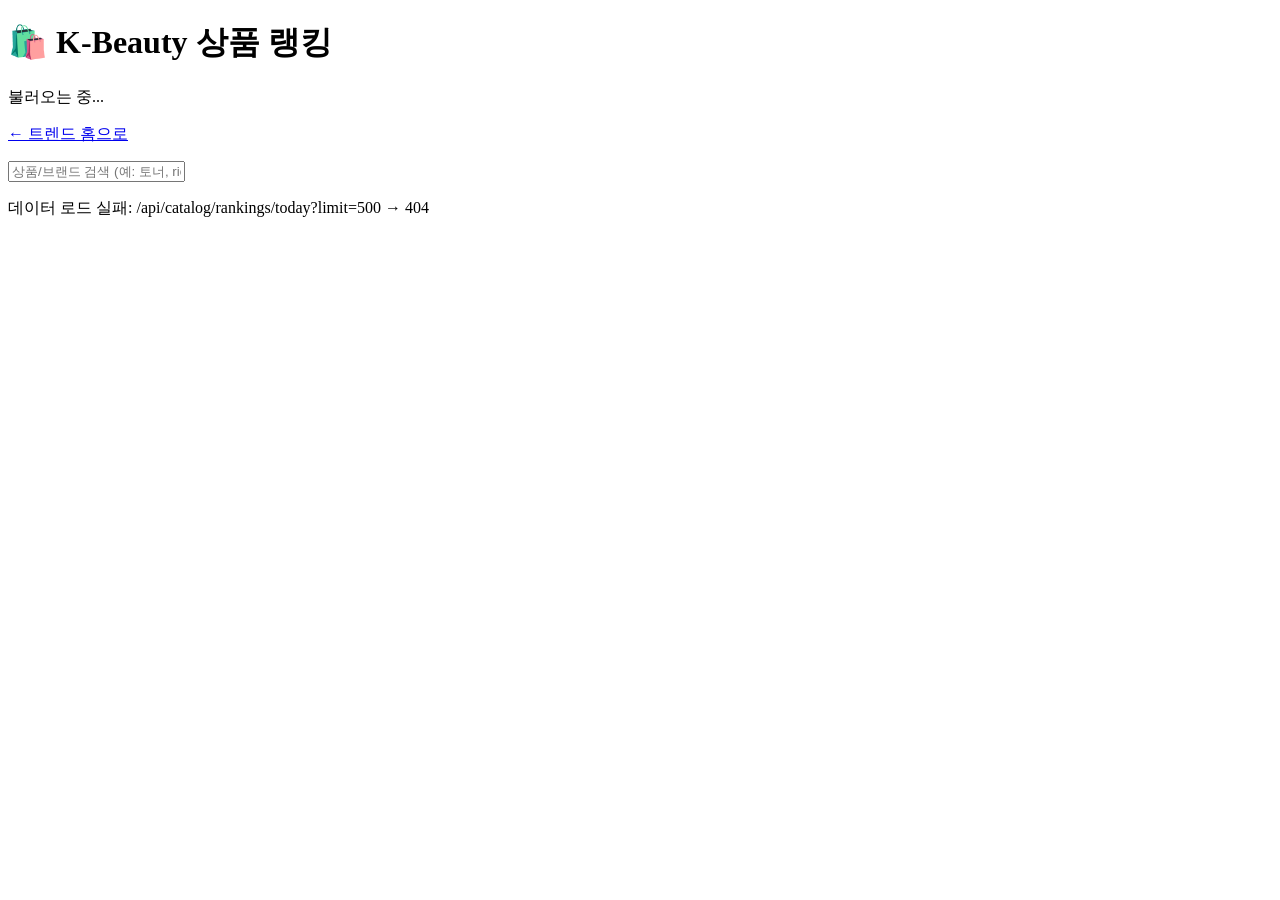
==== static/catalog.html @ 7633a239 "Create catalog.html" ====
<!DOCTYPE html>
<html lang="ko">
<head>
<meta charset="UTF-8">
<meta name="viewport" content="width=device-width, initial-scale=1.0">
<title>K-Beauty 상품 랭킹</title>
<style>
:root{--bg:#0b1020;--card:#161d36;--card2:#1e2749;--text:#eef1ff;--muted:#93a" color-scheme:dark}
:root{--bg:#0b1020;--card:#161d36;--text:#eef1ff;--muted:#8f97bd;--accent:#7c5cff;--blue:#4da3ff;--green:#3ddc97;--red:#ff6b6b}
*{box-sizing:border-box;margin:0;padding:0}
body{background:var(--bg);color:var(--text);font-family:system-ui,-apple-system,sans-serif;padding:20px;max-width:860px;margin:0 auto}
header{display:flex;justify-content:space-between;align-items:center;margin-bottom:20px}
h1{font-size:22px}
h3{margin-bottom:12px;font-size:16px}
h4{margin:14px 0 8px;font-size:13px;color:var(--muted)}
a{color:var(--blue);text-decoration:none}
.muted{color:var(--muted);font-size:12px}
.badge-date{background:var(--card);padding:6px 12px;border-radius:999px;font-size:12px;color:var(--muted)}
.card{background:var(--card);border-radius:16px;padding:18px;margin-bottom:16px}
.row{display:flex;align-items:center;gap:12px;background:var(--card2);border-radius:12px;padding:10px 12px;margin-bottom:8px;cursor:pointer}
.row:hover{outline:1px solid var(--accent)}
.rank{min-width:30px;height:30px;border-radius:8px;background:var(--accent);display:flex;align-items:center;justify-content:center;font-weight:bold;font-size:13px}
.info{flex:1;min-width:0}
.info b{display:block;font-size:13px;white-space:nowrap;overflow:hidden;text-overflow:ellipsis}
.price{font-size:13px;color:var(--green);font-weight:bold}
.badge{min-width:44px;text-align:center;padding:5px 8px;border-radius:8px;background:var(--green);color:#04291a;font-weight:bold;font-size:12px}
.badge.new{background:var(--blue);color:#03203c}
.rankinfo{font-size:12px;color:var(--muted)}
.chip{display:inline-block;background:var(--card2);border-radius:8px;padding:5px 9px;margin:3px;font-size:12px;color:var(--muted)}
input{width:100%;background:var(--card);border:1px solid #2a3560;border-radius:12px;padding:12px;color:var(--text);font-size:14px;margin-bottom:12px}
</style>
</head>
<body>
<header>
  <h1>🛍️ K-Beauty 상품 랭킹</h1>
  <span class="badge-date" id="dateBadge">불러오는 중...</span>
</header>
<p class="muted" style="margin-bottom:16px"><a href="/">← 트렌드 홈으로</a></p>

<input id="searchInput" placeholder="상품/브랜드 검색 (예: 토너, rice, anua...)" />
<div id="searchWrap"></div>

<div id="changesWrap"></div>
<div id="rankingsWrap"></div>
<div id="detailWrap"></div>

<script>
const $=s=>document.querySelector(s);
const esc=s=>(s??'').toString().replace(/[&<>"']/g,c=>({'&':'&amp;','<':'&lt;','>':'&gt;','"':'&quot;',"'":'&#39;'}[c]));
const fmtPrice=v=>v==null?'':'₩'+Number(v).toLocaleString('ko-KR');
async function api(p){const r=await fetch(p);if(!r.ok)throw new Error(p+' → '+r.status);return r.json();}

async function init(){
  try{
    const [today,change]=await Promise.all([
      api('/api/catalog/rankings/today?limit=500'),
      api('/api/catalog/rankings/change?limit=100')
    ]);
    $('#dateBadge').textContent=(today.ranking_date||'-')+' 기준';
    renderChanges(change.items);
    renderRankings(today.items);
  }catch(e){
    $('#rankingsWrap').innerHTML='<div class="card"><p class="muted">데이터 로드 실패: '+esc(e.message)+'</p></div>';
  }
}

function renderRankings(items){
  const groups={};
  items.forEach(it=>{
    const key=(it.source||'')+' · '+(it.ranking_type||'')+(it.category?' · '+it.category:'');
    (groups[key]=groups[key]||[]).push(it);
  });
  const wrap=$('#rankingsWrap');wrap.innerHTML='';
  Object.keys(groups).forEach(key=>{
    const card=document.createElement('div');card.className='card';
    card.innerHTML='<h3>🏆 '+esc(key)+'</h3>';
    groups[key].sort((a,b)=>a.rank_num-b.rank_num).slice(0,20).forEach(it=>{
      const row=document.createElement('div');row.className='row';
      row.innerHTML='<span class="rank">'+it.rank_num+'</span>'+
        '<div class="info"><b>'+esc(it.product_name||it.product_id)+'</b>'+
        '<span class="muted">'+esc(it.brand||'')+' · '+esc(it.category||'')+'</span></div>'+
        '<span class="price">'+fmtPrice(it.sale_price??it.price)+'</span>';
      row.onclick=()=>openDetail(it.product_id);
      card.appendChild(row);
    });
    wrap.appendChild(card);
  });
}

function renderChanges(items){
  const risers=items.filter(i=>i.direction==='up').slice(0,10);
  const news=items.filter(i=>i.direction==='new').slice(0,10);
  const wrap=$('#changesWrap');wrap.innerHTML='';
  const mk=(title,list,badgeFn,cls)=>{
    if(!list.length)return;
    const card=document.createElement('div');card.className='card';
    card.innerHTML='<h3>'+title+'</h3>';
    list.forEach(it=>{
      const row=document.createElement('div');row.className='row';
      row.innerHTML='<span class="badge '+(cls||'')+'">'+badgeFn(it)+'</span>'+
        '<div class="info"><b>'+esc(it.product_name||it.product_id)+'</b>'+
        '<span class="muted">'+esc(it.source||'')+' · '+esc(it.category||'')+'</span></div>'+
        '<span class="rankinfo">'+(it.previous_rank??'-')+' → '+it.current_rank+'위</span>';
      row.onclick=()=>openDetail(it.product_id);
      card.appendChild(row);
    });
    wrap.appendChild(card);
  };
  mk('🚀 순위 상승 TOP',risers,it=>'+'+it.rank_change);
  mk('🆕 신규 진입',news,()=>'NEW','new');
}

async function openDetail(pid){
  try{
    const d=await api('/api/catalog/products/'+encodeURIComponent(pid));
    const p=d.product;
    $('#detailWrap').innerHTML='<div class="card"><h3>'+esc(p.product_name)+'</h3>'+
      '<p class="muted">'+esc(p.brand)+' · '+esc(p.source)+' · '+esc(p.category)+' · '+esc(p.status)+'</p>'+
      '<p style="margin:8px 0"><a href="'+esc(p.product_url)+'" target="_blank">상품 페이지 열기 ↗</a></p>'+
      '<h4>최근 가격</h4><div>'+d.snapshots.slice(0,7).map(s=>'<span class="chip">'+s.snapshot_date+' '+fmtPrice(s.sale_price??s.price)+'</span>').join('')+'</div>'+
      '<h4>최근 랭킹</h4><div>'+d.rankings.slice(0,10).map(r=>'<span class="chip">'+r.ranking_date+' · '+esc(r.source)+' · '+r.rank_num+'위</span>').join('')+'</div></div>';
    $('#detailWrap').scrollIntoView({behavior:'smooth'});
  }catch(e){alert('상세 조회 실패: '+e.message);}
}

let t;
$('#searchInput').addEventListener('input',e=>{
  clearTimeout(t);
  t=setTimeout(async()=>{
    const q=e.target.value.trim(),wrap=$('#searchWrap');
    if(!q){wrap.innerHTML='';return;}
    const r=await api('/api/catalog/products?q='+encodeURIComponent(q)+'&limit=10');
    wrap.innerHTML='';
    r.items.forEach(it=>{
      const row=document.createElement('div');row.className='row';
      row.innerHTML='<div class="info"><b>'+esc(it.product_name)+'</b><span class="muted">'+esc(it.brand)+' · '+esc(it.source)+'</span></div>';
      row.onclick=()=>openDetail(it.product_id);
      wrap.appendChild(row);
    });
  },300);
});

init();
</script>
</body>
</html>
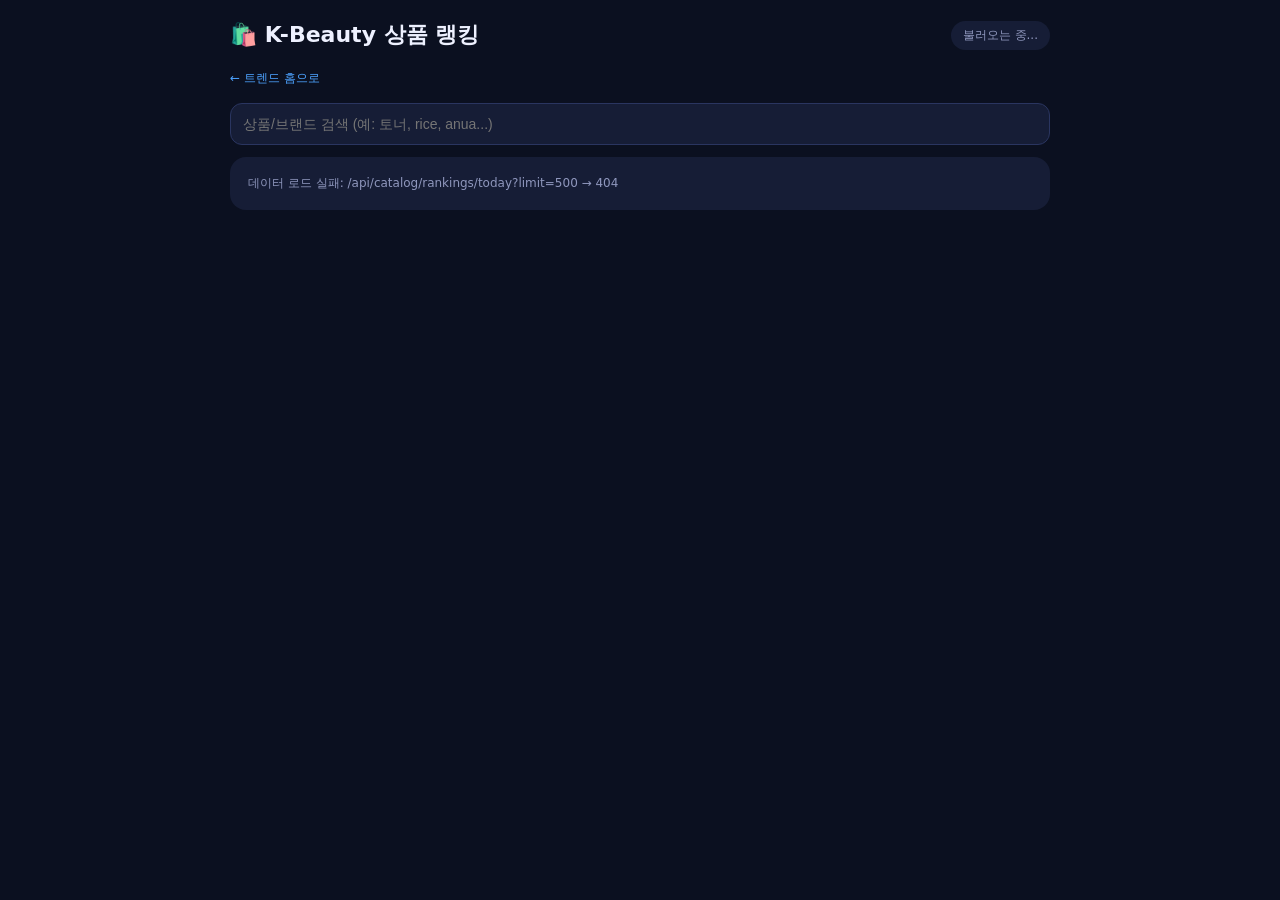
==== commit 5ab0f819: "Update catalog.html" ====
--- a/static/catalog.html
+++ b/static/catalog.html
@@ -5,8 +5,7 @@
 <meta name="viewport" content="width=device-width, initial-scale=1.0">
 <title>K-Beauty 상품 랭킹</title>
 <style>
-:root{--bg:#0b1020;--card:#161d36;--card2:#1e2749;--text:#eef1ff;--muted:#93a" color-scheme:dark}
-:root{--bg:#0b1020;--card:#161d36;--text:#eef1ff;--muted:#8f97bd;--accent:#7c5cff;--blue:#4da3ff;--green:#3ddc97;--red:#ff6b6b}
+:root{--bg:#0b1020;--card:#161d36;--card2:#1e2749;--text:#eef1ff;--muted:#8f97bd;--accent:#7c5cff;--blue:#4da3ff;--green:#3ddc97;--red:#ff6b6b}
 *{box-sizing:border-box;margin:0;padding:0}
 body{background:var(--bg);color:var(--text);font-family:system-ui,-apple-system,sans-serif;padding:20px;max-width:860px;margin:0 auto}
 header{display:flex;justify-content:space-between;align-items:center;margin-bottom:20px}
